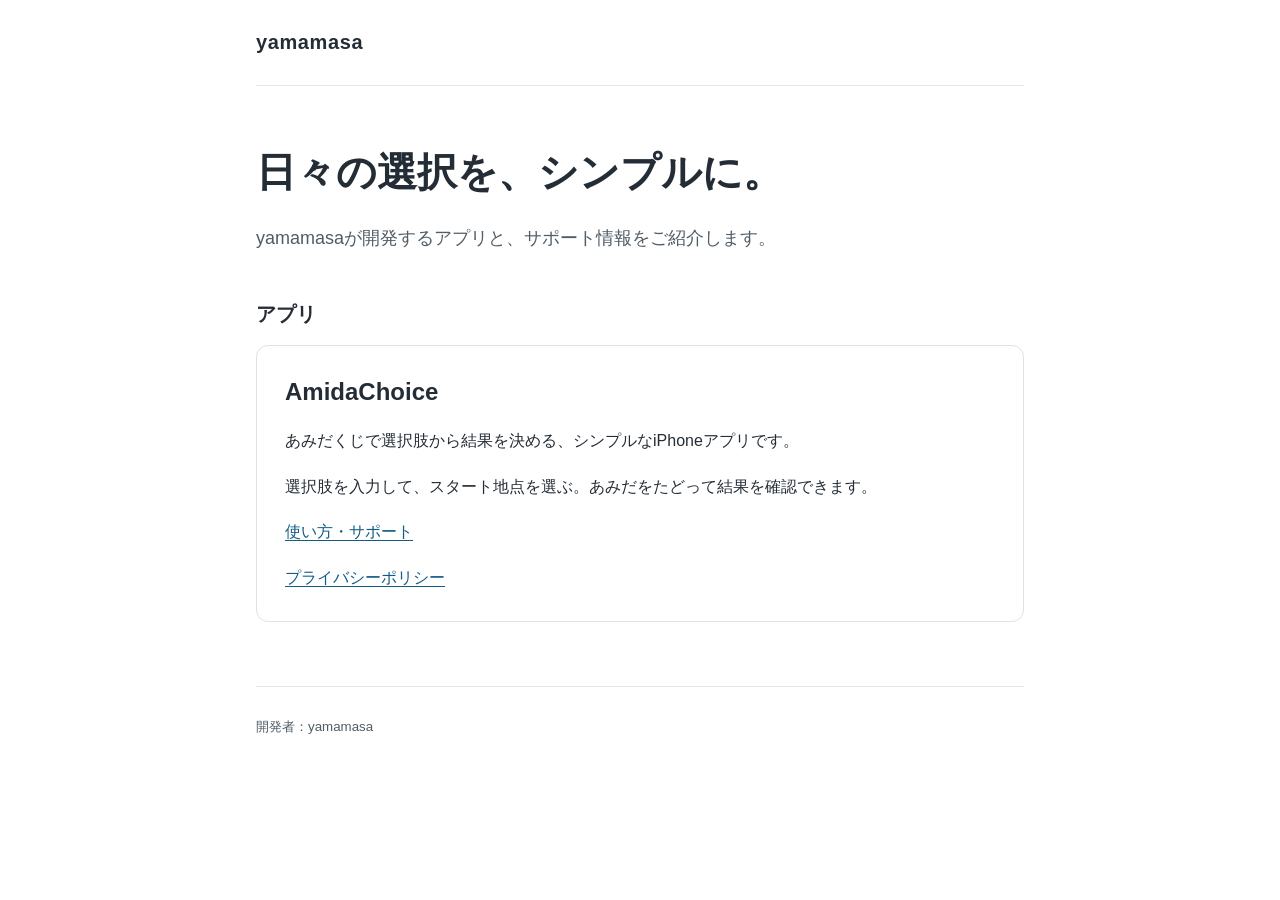
==== index.html @ 11e1b0a3 "feat: add yamamasa website and AmidaChoice support pages" ====
<!doctype html>
<html lang="ja">
<head>
  <meta charset="utf-8">
  <meta name="viewport" content="width=device-width, initial-scale=1">
  <title>yamamasa｜個人開発アプリ</title>
  <meta name="description" content="yamamasaが開発するアプリの紹介とサポート情報。">
  <link rel="stylesheet" href="/assets/style.css">
</head>
<body>
  <a class="skip-link" href="#main">本文へ移動</a>
  <header class="site-header"><a class="site-name" href="/">yamamasa</a></header>
  <main id="main">
    <h1>日々の選択を、シンプルに。</h1>
    <p class="lead">yamamasaが開発するアプリと、サポート情報をご紹介します。</p>
    <section aria-labelledby="apps-title">
      <h2 id="apps-title">アプリ</h2>
      <article class="app-card">
        <h3>AmidaChoice</h3>
        <p>あみだくじで選択肢から結果を決める、シンプルなiPhoneアプリです。</p>
        <p>選択肢を入力して、スタート地点を選ぶ。あみだをたどって結果を確認できます。</p>
        <p><a href="/amidachoice/">使い方・サポート</a></p>
        <p><a href="/amidachoice/privacy/">プライバシーポリシー</a></p>
      </article>
    </section>
  </main>
  <footer><small>開発者：yamamasa</small></footer>
</body>
</html>
---- assets/style.css ----
* { box-sizing: border-box; }
html { color-scheme: light; }
body { margin: 0; background: #fff; color: #242d36; font-family: -apple-system, BlinkMacSystemFont, "Hiragino Kaku Gothic ProN", "Yu Gothic", sans-serif; font-size: 1rem; line-height: 1.85; overflow-wrap: anywhere; }
.site-header, main, footer { width: min(100% - 3rem, 48rem); margin-inline: auto; }
.site-header { display: flex; flex-wrap: wrap; align-items: center; justify-content: space-between; gap: .75rem 1.5rem; padding-block: 1.5rem; border-bottom: 1px solid #e1e6e9; }
.site-name { color: #242d36; font-size: 1.25rem; font-weight: 700; text-decoration: none; letter-spacing: .03em; }
nav { font-size: .9rem; }
main { padding-block: 3.5rem 4rem; }
h1, h2, h3 { line-height: 1.5; font-weight: 700; }
h1 { font-size: clamp(1.75rem, 5vw, 2.5rem); margin: 0 0 1.25rem; }
h2 { font-size: 1.25rem; margin: 0 0 1rem; }
h3 { font-size: 1.5rem; margin: 0 0 1rem; }
p { margin: 0 0 1rem; }
p:last-child { margin-bottom: 0; }
.lead { color: #505c66; font-size: 1.125rem; }
section { margin-top: 2.75rem; }
.app-card { padding: 1.75rem; border: 1px solid #dce3e6; border-radius: .75rem; }
a { color: #125c83; text-underline-offset: .2em; }
a:hover { text-decoration-thickness: .15em; }
a:focus-visible { outline: 3px solid #125c83; outline-offset: 5px; border-radius: 2px; }
.steps { padding-left: 1.75rem; margin: 0; }
.steps li { padding-left: .25rem; margin-bottom: .75rem; }
.updated, footer { color: #505c66; }
footer { padding-block: 1.5rem; border-top: 1px solid #e1e6e9; }
.skip-link { position: absolute; left: 1rem; top: -10rem; padding: .5rem 1rem; background: #fff; }
.skip-link:focus { top: 1rem; }
@media (max-width: 480px) {
  .site-header, main, footer { width: calc(100% - 2.5rem); }
  main { padding-block: 2.5rem 3rem; }
  .app-card { padding: 1.25rem; }
}
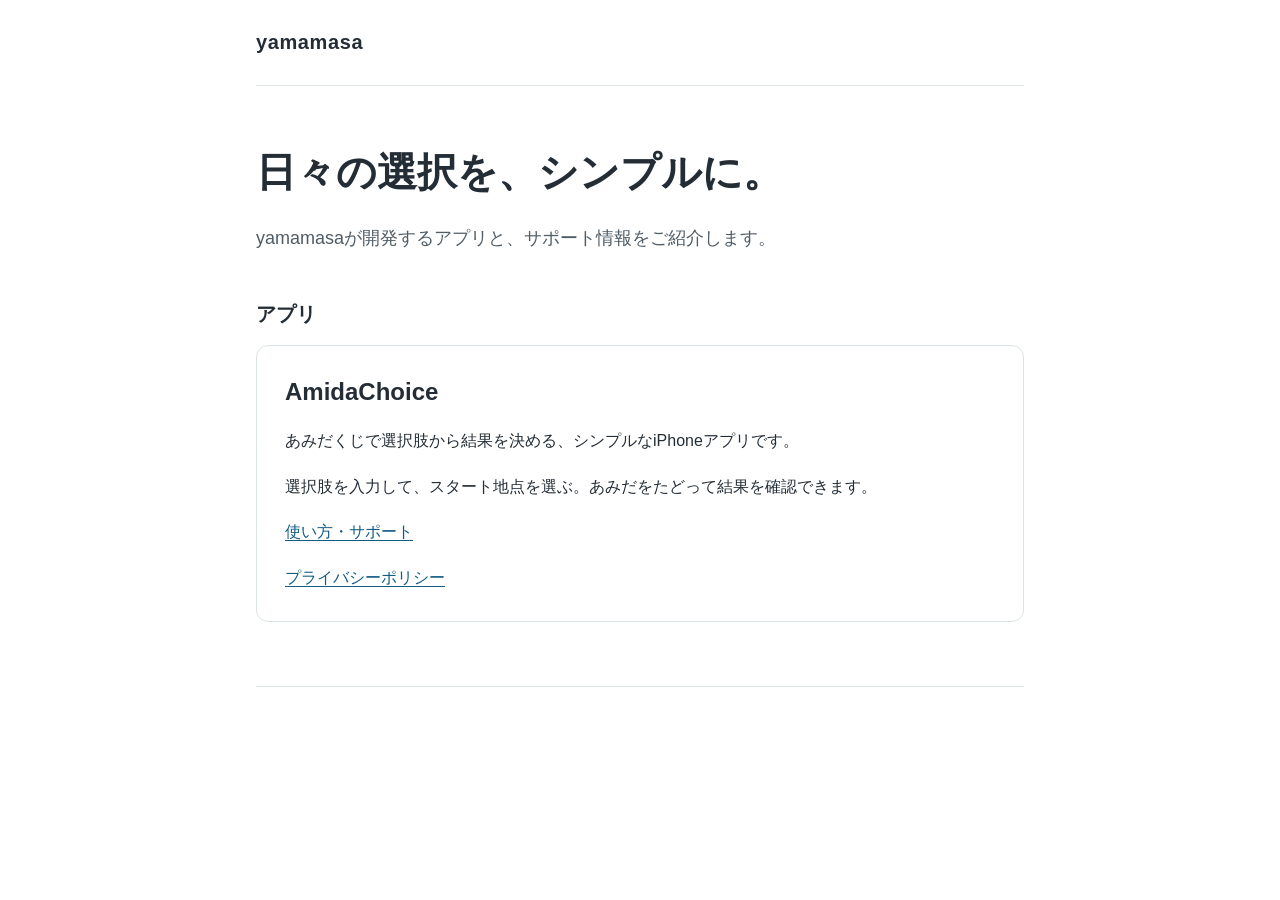
==== commit 89467236: "chore: remove developer label from site footers" ====
--- a/index.html
+++ b/index.html
@@ -24,6 +24,6 @@
       </article>
     </section>
   </main>
-  <footer><small>開発者：yamamasa</small></footer>
+  <footer><small></small></footer>
 </body>
 </html>
